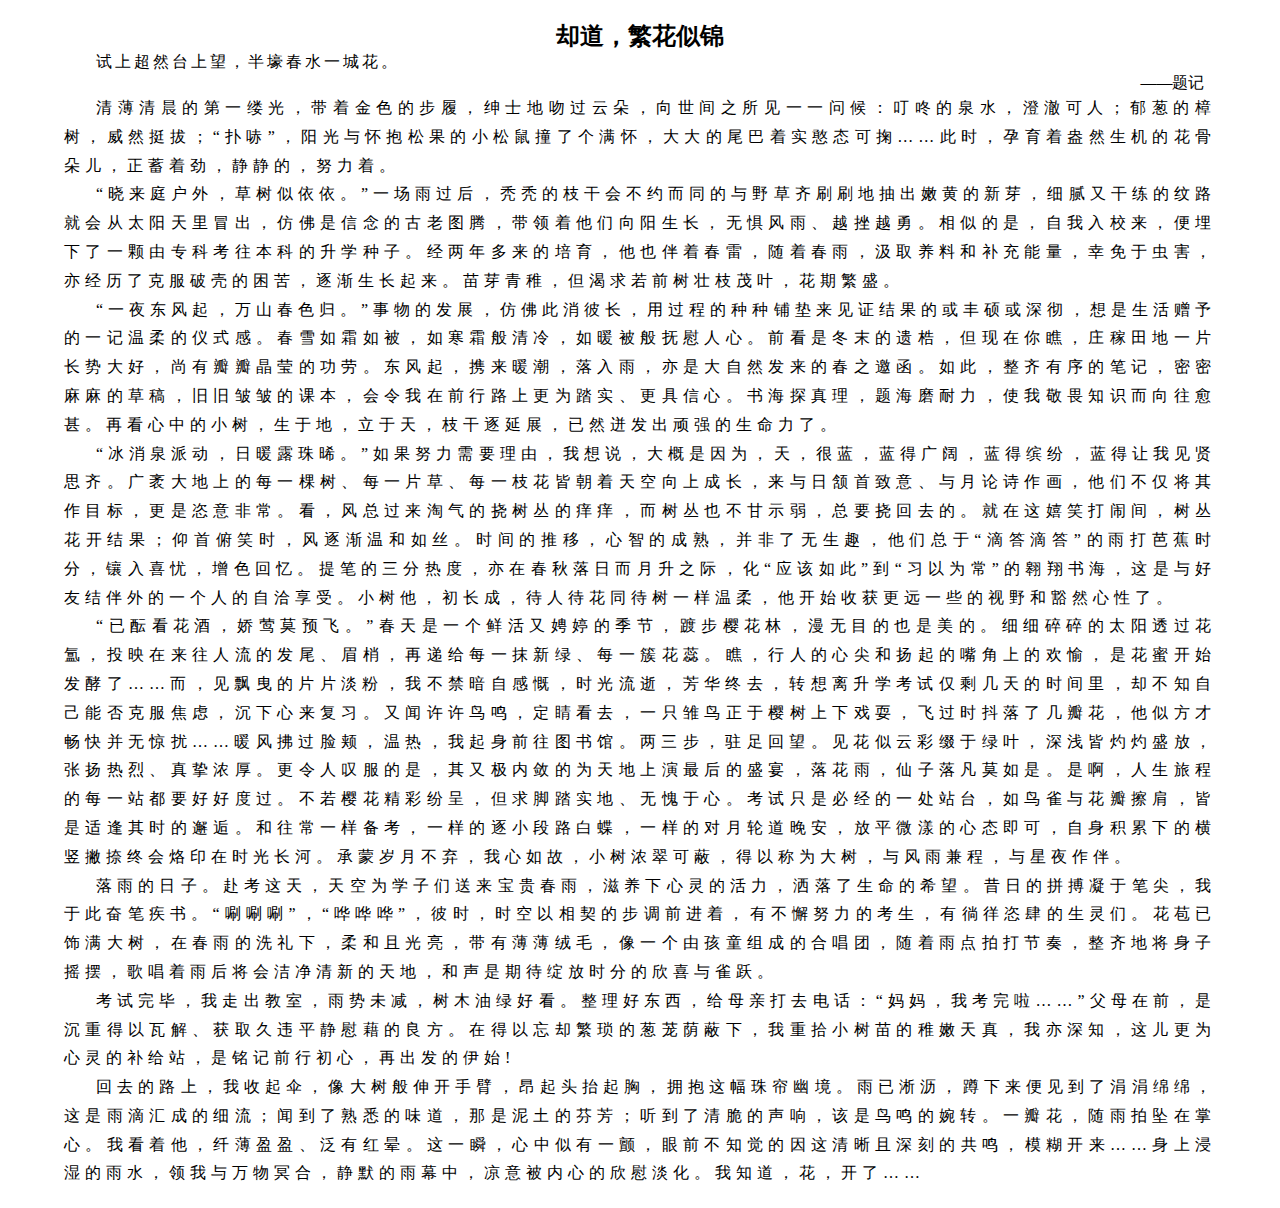
==== art1.html @ 5e3148d0 "完成了更新文章列表" ====
<!DOCTYPE html>
<html lang="en">

<head>
    <meta charset="UTF-8">
    <meta http-equiv="X-UA-Compatible" content="IE=edge">
    <meta name="viewport" content="width=device-width, initial-scale=1.0 user-scalable=no">
    <title>却道、繁花似锦</title>
    <style>
        * {
            padding: 0;
            margin: 0;
        }

        .art {
            width: 90%;
            margin: 20px auto;
            /* border: 1px solid gold; */
            position: relative;
        }

        h2 {
            text-align: center;
        }

        #preface1 {
            text-align: left;
            text-indent: 2em;
            letter-spacing: 3px;
        }

        #preface2 {
            text-align: right;
            margin-right: 1%;
        }

        p[class] {
            text-indent: 2em;
            letter-spacing: 5px;
            line-height: 180%;
            text-align: justify;
        }

    </style>
</head>

<body>
    <div class="art">
        <div class="title">
            <h2>却道，繁花似锦</h2>
        </div>
        <p id="preface1">试上超然台上望，半壕春水一城花。&nbsp;</p>
        <p id="preface2"> ——题记</p>
        <p class="p1">
            清薄清晨的第一缕光，带着金色的步履，绅士地吻过云朵，向世间之所见一一问候：叮咚的泉水，澄澈可人；郁葱的樟树，威然挺拔；“扑哧”，阳光与怀抱松果的小松鼠撞了个满怀，大大的尾巴着实憨态可掬……此时，孕育着盎然生机的花骨朵儿，正蓄着劲，静静的，努力着。
        </p>
        <p class="p2">
            “晓来庭户外，草树似依依。”一场雨过后，秃秃的枝干会不约而同的与野草齐刷刷地抽出嫩黄的新芽，细腻又干练的纹路就会从太阳天里冒出，仿佛是信念的古老图腾，带领着他们向阳生长，无惧风雨、越挫越勇。相似的是，自我入校来，便埋下了一颗由专科考往本科的升学种子。经两年多来的培育，他也伴着春雷，随着春雨，汲取养料和补充能量，幸免于虫害，亦经历了克服破壳的困苦，逐渐生长起来。苗芽青稚，但渴求若前树壮枝茂叶，花期繁盛。
        </p>
        <p class="p3">
            “一夜东风起，万山春色归。”事物的发展，仿佛此消彼长，用过程的种种铺垫来见证结果的或丰硕或深彻，想是生活赠予的一记温柔的仪式感。春雪如霜如被，如寒霜般清冷，如暖被般抚慰人心。前看是冬末的遗梏，但现在你瞧，庄稼田地一片长势大好，尚有瓣瓣晶莹的功劳。东风起，携来暖潮，落入雨，亦是大自然发来的春之邀函。如此，整齐有序的笔记，密密麻麻的草稿，旧旧皱皱的课本，会令我在前行路上更为踏实、更具信心。书海探真理，题海磨耐力，使我敬畏知识而向往愈甚。再看心中的小树，生于地，立于天，枝干逐延展，已然迸发出顽强的生命力了。
        </p>
        <p class="p4">
            “冰消泉派动，日暖露珠晞。”如果努力需要理由，我想说，大概是因为，天，很蓝，蓝得广阔，蓝得缤纷，蓝得让我见贤思齐。广袤大地上的每一棵树、每一片草、每一枝花皆朝着天空向上成长，来与日颔首致意、与月论诗作画，他们不仅将其作目标，更是恣意非常。看，风总过来淘气的挠树丛的痒痒，而树丛也不甘示弱，总要挠回去的。就在这嬉笑打闹间，树丛花开结果；仰首俯笑时，风逐渐温和如丝。时间的推移，心智的成熟，并非了无生趣，他们总于“滴答滴答”的雨打芭蕉时分，镶入喜忧，增色回忆。提笔的三分热度，亦在春秋落日而月升之际，化“应该如此”到“习以为常”的翱翔书海，这是与好友结伴外的一个人的自洽享受。小树他，初长成，待人待花同待树一样温柔，他开始收获更远一些的视野和豁然心性了。
        </p>
        <p class="p5">
            “已酝看花酒，娇莺莫预飞。”春天是一个鲜活又娉婷的季节，踱步樱花林，漫无目的也是美的。细细碎碎的太阳透过花氲，投映在来往人流的发尾、眉梢，再递给每一抹新绿、每一簇花蕊。瞧，行人的心尖和扬起的嘴角上的欢愉，是花蜜开始发酵了……而，见飘曳的片片淡粉，我不禁暗自感慨，时光流逝，芳华终去，转想离升学考试仅剩几天的时间里，却不知自己能否克服焦虑，沉下心来复习。又闻许许鸟鸣，定睛看去，一只雏鸟正于樱树上下戏耍，飞过时抖落了几瓣花，他似方才畅快并无惊扰……暖风拂过脸颊，温热，我起身前往图书馆。两三步，驻足回望。见花似云彩缀于绿叶，深浅皆灼灼盛放，张扬热烈、真挚浓厚。更令人叹服的是，其又极内敛的为天地上演最后的盛宴，落花雨，仙子落凡莫如是。是啊，人生旅程的每一站都要好好度过。不若樱花精彩纷呈，但求脚踏实地、无愧于心。考试只是必经的一处站台，如鸟雀与花瓣擦肩，皆是适逢其时的邂逅。和往常一样备考，一样的逐小段路白蝶，一样的对月轮道晚安，放平微漾的心态即可，自身积累下的横竖撇捺终会烙印在时光长河。承蒙岁月不弃，我心如故，小树浓翠可蔽，得以称为大树，与风雨兼程，与星夜作伴。
        </p>
        <p class="p6">
            落雨的日子。赴考这天，天空为学子们送来宝贵春雨，滋养下心灵的活力，洒落了生命的希望。昔日的拼搏凝于笔尖，我于此奋笔疾书。“唰唰唰”，“哗哗哗”，彼时，时空以相契的步调前进着，有不懈努力的考生，有徜徉恣肆的生灵们。花苞已饰满大树，在春雨的洗礼下，柔和且光亮，带有薄薄绒毛，像一个由孩童组成的合唱团，随着雨点拍打节奏，整齐地将身子摇摆，歌唱着雨后将会洁净清新的天地，和声是期待绽放时分的欣喜与雀跃。
        </p>
        <p class="p7">
            考试完毕，我走出教室，雨势未减，树木油绿好看。整理好东西，给母亲打去电话：“妈妈，我考完啦……”父母在前，是沉重得以瓦解、获取久违平静慰藉的良方。在得以忘却繁琐的葱茏荫蔽下，我重拾小树苗的稚嫩天真，我亦深知，这儿更为心灵的补给站，是铭记前行初心，再出发的伊始!
        </p>
        <p class="p8">
            回去的路上，我收起伞，像大树般伸开手臂，昂起头抬起胸，拥抱这幅珠帘幽境。雨已淅沥，蹲下来便见到了涓涓绵绵，这是雨滴汇成的细流；闻到了熟悉的味道，那是泥土的芬芳；听到了清脆的声响，该是鸟鸣的婉转。一瓣花，随雨拍坠在掌心。我看着他，纤薄盈盈、泛有红晕。这一瞬，心中似有一颤，眼前不知觉的因这清晰且深刻的共鸣，模糊开来……身上浸湿的雨水，领我与万物冥合，静默的雨幕中，凉意被内心的欣慰淡化。我知道，花，开了……
        </p>
    </div>

</body>

</html>
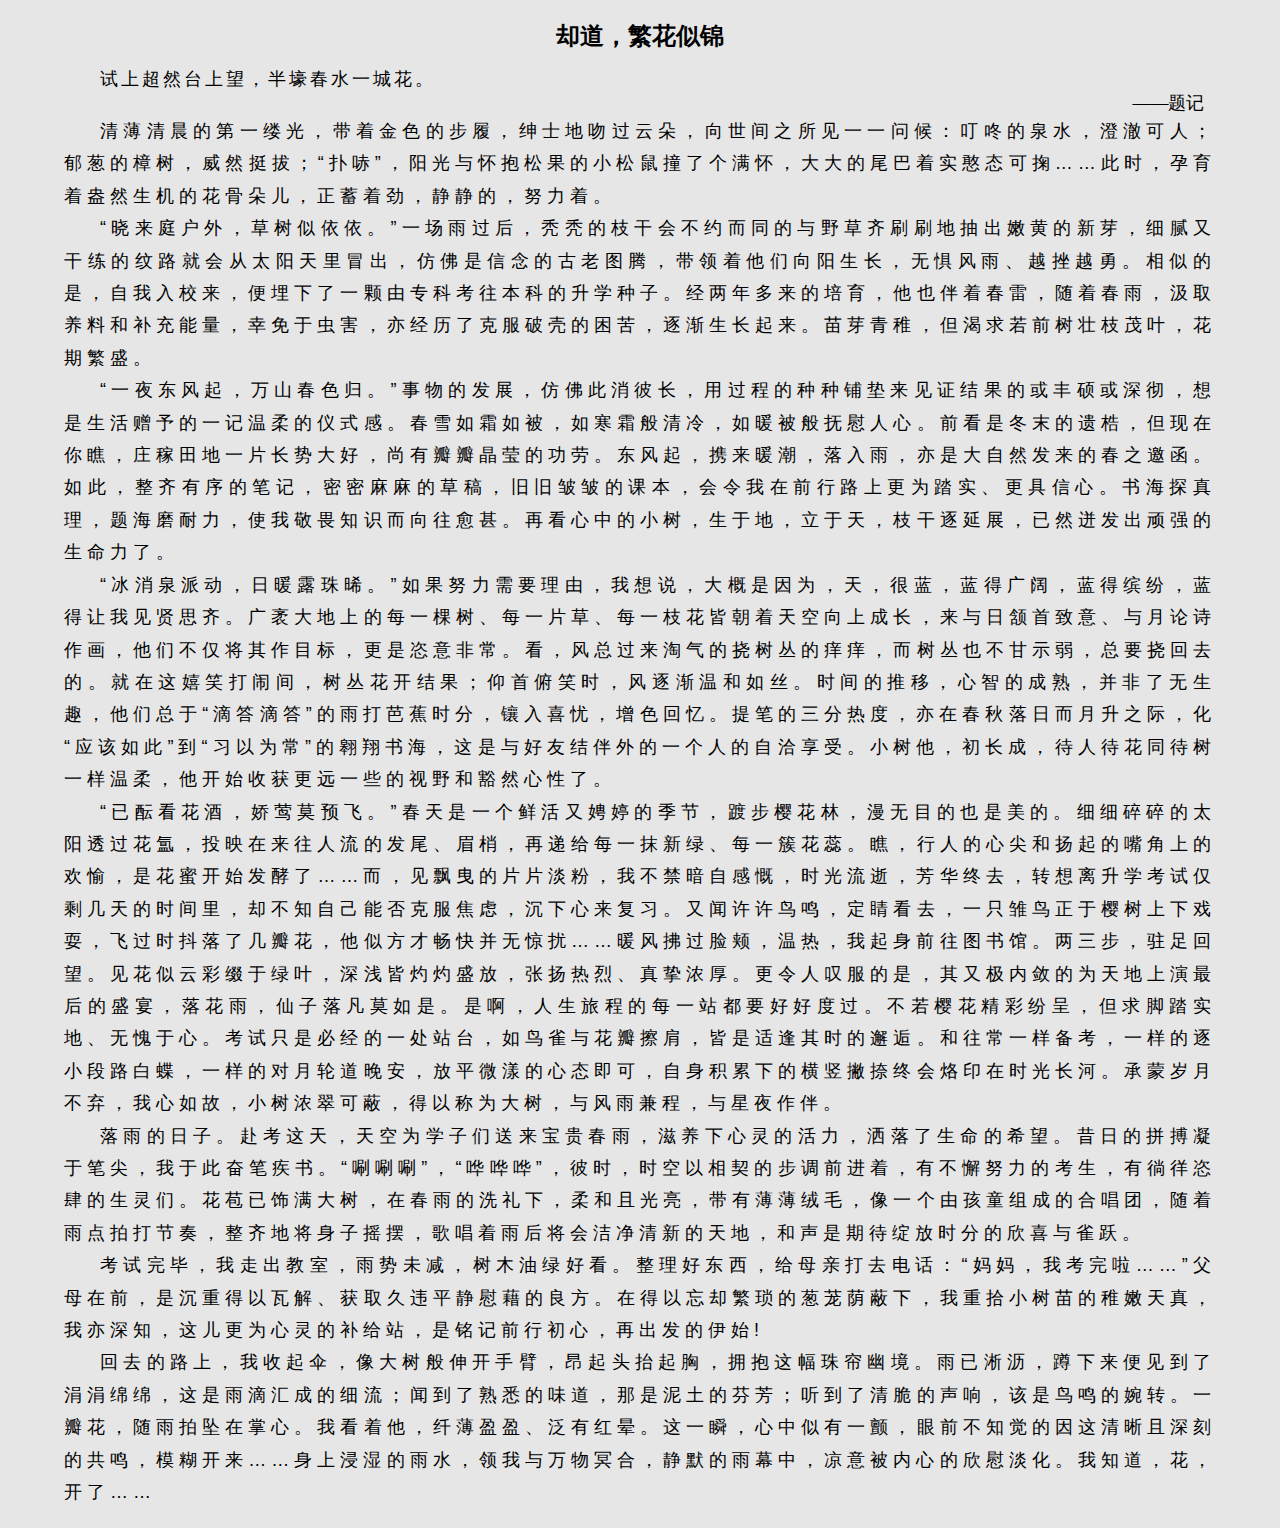
==== commit 774eafae: "文章列表更新-2021-04-28" ====
--- a/art1.html
+++ b/art1.html
@@ -10,6 +10,7 @@
         * {
             padding: 0;
             margin: 0;
+            background-color: #e6e6e6;
         }
 
         .art {
@@ -21,6 +22,7 @@
 
         h2 {
             text-align: center;
+            margin-bottom: 15px;
         }
 
         #preface1 {
@@ -34,11 +36,16 @@
             margin-right: 1%;
         }
 
+        p {
+            font-size: 18px;
+        }
+
         p[class] {
             text-indent: 2em;
             letter-spacing: 5px;
             line-height: 180%;
             text-align: justify;
+            font-family:Verdana, Geneva, Tahoma, sans-serif;
         }
 
     </style>
